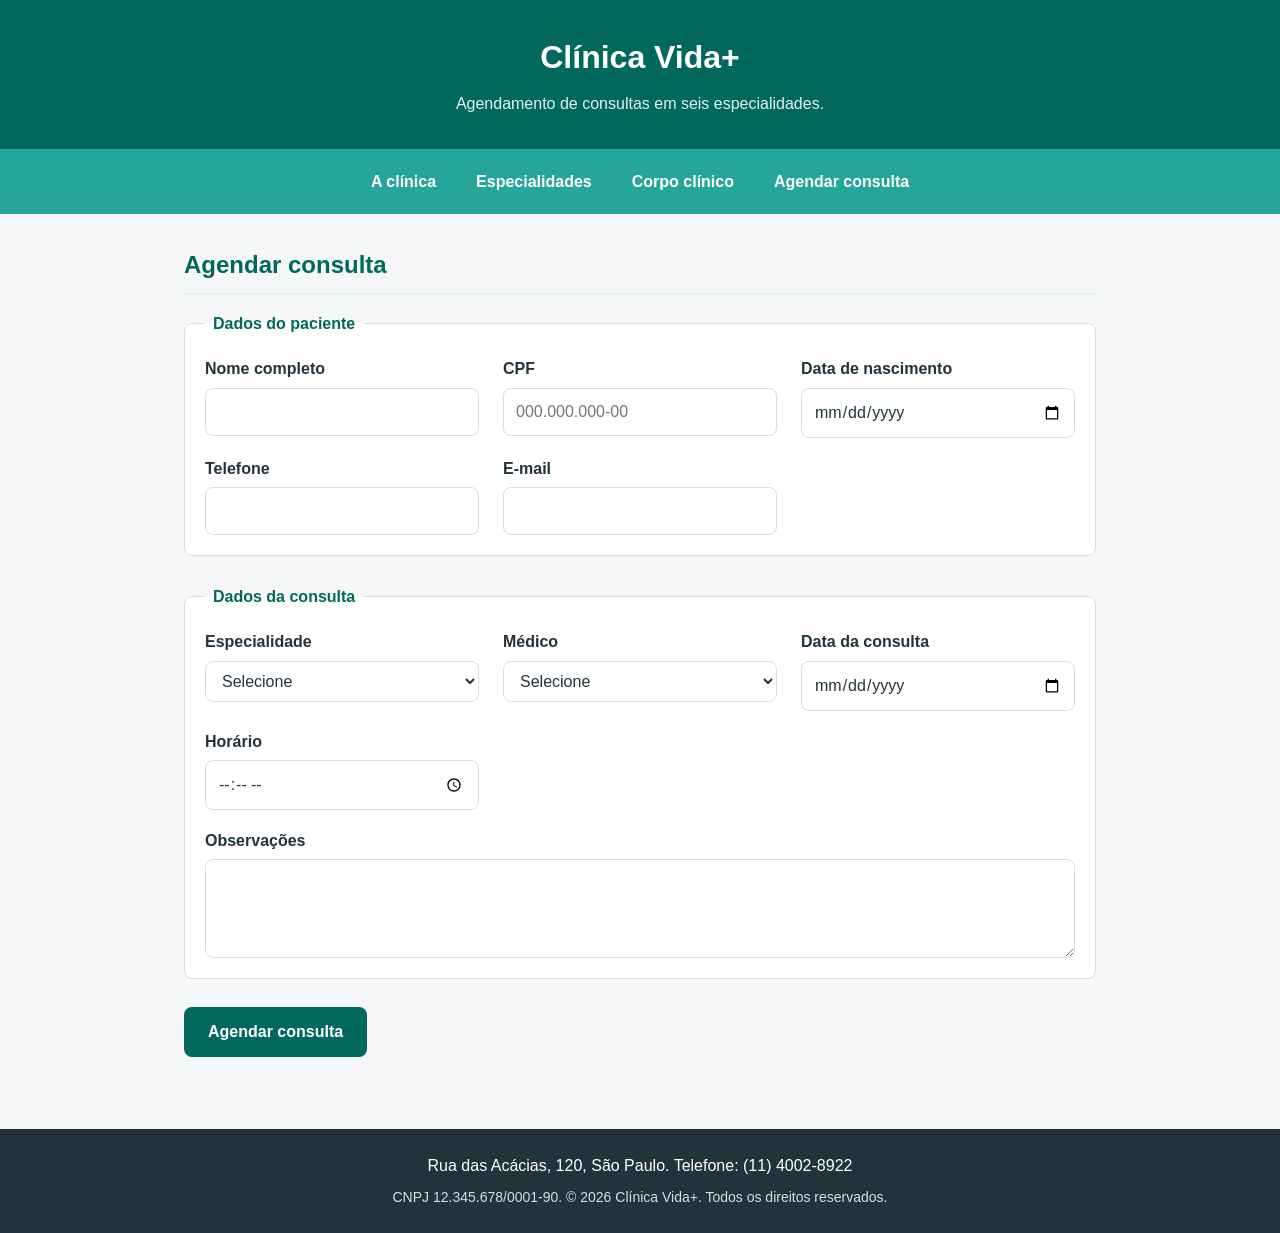
==== agendamento.html @ 06fb3899 "feat: pagina de agendamento com formulario responsivo" ====
<!DOCTYPE html>
<html lang="pt-BR">

<head>
  <meta charset="UTF-8">
  <meta name="viewport" content="width=device-width, initial-scale=1.0">
  <link rel="stylesheet" href="assets/css/site.css">
  <title>Clínica Vida+ | Agendamento de consultas</title>
</head>

<body>
  <header>
    <h1>Clínica Vida+</h1>
    <p>Agendamento de consultas em seis especialidades.</p>
  </header>

  <nav>
    <ul>
      <li><a href="index.html#apresentacao">A clínica</a></li>
      <li><a href="index.html#especialidades">Especialidades</a></li>
      <li><a href="index.html#corpo-clinico">Corpo clínico</a></li>
      <li><a href="agendamento.html">Agendar consulta</a></li>
    </ul>
  </nav>

  <main>
    <section>
      <h2>Agendar consulta</h2>
      <form class="form-agendamento" action="/agendamento" method="post">
        <fieldset>
          <legend>Dados do paciente</legend>
          <div class="form-grid">
            <div class="campo">
              <label for="nome">Nome completo</label>
              <input type="text" id="nome" name="nome" minlength="5" required>
            </div>
            <div class="campo">
              <label for="cpf">CPF</label>
              <input type="text" id="cpf" name="cpf"
                     placeholder="000.000.000-00"
                     pattern="\d{3}\.\d{3}\.\d{3}-\d{2}" required>
            </div>
            <div class="campo">
              <label for="nascimento">Data de nascimento</label>
              <input type="date" id="nascimento" name="nascimento" required>
            </div>
            <div class="campo">
              <label for="telefone">Telefone</label>
              <input type="tel" id="telefone" name="telefone" required>
            </div>
            <div class="campo">
              <label for="email">E-mail</label>
              <input type="email" id="email" name="email" required>
            </div>
          </div>
        </fieldset>

        <fieldset>
          <legend>Dados da consulta</legend>
          <div class="form-grid">
            <div class="campo">
              <label for="especialidade">Especialidade</label>
              <select id="especialidade" name="especialidade" required>
                <option value="">Selecione</option>
                <option value="cardiologia">Cardiologia</option>
                <option value="pediatria">Pediatria</option>
                <option value="ortopedia">Ortopedia</option>
              </select>
            </div>
            <div class="campo">
              <label for="medico">Médico</label>
              <select id="medico" name="medico" required>
                <option value="">Selecione</option>
                <option value="ana-prado">Ana Prado</option>
                <option value="bruno-tavares">Bruno Tavares</option>
                <option value="carla-menezes">Carla Menezes</option>
                <option value="diego-ramalho">Diego Ramalho</option>
                <option value="eliane-sartori">Eliane Sartori</option>
                <option value="felipe-andrade">Felipe Andrade</option>
              </select>
            </div>
            <div class="campo">
              <label for="data">Data da consulta</label>
              <input type="date" id="data" name="data" min="2026-09-01" required>
            </div>
            <div class="campo">
              <label for="horario">Horário</label>
              <input type="time" id="horario" name="horario" min="08:00" max="18:00" required>
            </div>
            <div class="campo campo-largo">
              <label for="observacoes">Observações</label>
              <textarea id="observacoes" name="observacoes" rows="3" maxlength="300"></textarea>
            </div>
          </div>
        </fieldset>

        <button type="submit">Agendar consulta</button>
      </form>
    </section>
  </main>

  <footer>
    <p>Rua das Acácias, 120, São Paulo. Telefone: (11) 4002-8922</p>
    <p>CNPJ 12.345.678/0001-90. &copy; 2026 Clínica Vida+. Todos os direitos reservados.</p>
  </footer>
</body>

</html>
---- assets/css/site.css ----
:root {
  --vida-primaria: #00695c;
  --vida-secundaria: #26a69a;
  --vida-clara: #e0f2f1;
  --vida-fundo: #f5f7f8;
  --vida-superficie: #ffffff;
  --vida-texto: #22333b;
  --vida-texto-suave: #5b6b73;
  --vida-borda: #d5dfe2;
  --fonte-base: "Segoe UI", Arial, Helvetica, sans-serif;
  --raio: 8px;
  --sombra: 0 1px 3px rgba(0, 0, 0, 0.08);
}

* {
  box-sizing: border-box;
}

body {
  margin: 0;
  font-family: var(--fonte-base);
  font-size: 16px;
  line-height: 1.6;
  color: var(--vida-texto);
  background-color: var(--vida-fundo);
}

header {
  padding: 32px 24px;
  text-align: center;
  color: var(--vida-superficie);
  background-color: var(--vida-primaria);
}

header h1 {
  margin: 0 0 8px;
  font-size: 2rem;
}

header p {
  margin: 0;
  color: var(--vida-clara);
}

nav {
  background-color: var(--vida-secundaria);
}

nav ul {
  display: flex;
  flex-wrap: wrap;
  justify-content: center;
  gap: 8px;
  margin: 0;
  padding: 12px 24px;
  list-style: none;
}

nav a {
  display: block;
  padding: 8px 16px;
  font-weight: 600;
  text-decoration: none;
  color: var(--vida-superficie);
  border-radius: var(--raio);
}

nav a:hover,
nav a:focus {
  background-color: var(--vida-primaria);
}

main {
  max-width: 960px;
  margin: 0 auto;
  padding: 32px 24px;
}

section {
  margin-bottom: 40px;
}

h2 {
  margin: 0 0 16px;
  padding-bottom: 8px;
  font-size: 1.5rem;
  color: var(--vida-primaria);
  border-bottom: 2px solid var(--vida-clara);
}

.lista-especialidades {
  display: flex;
  flex-wrap: wrap;
  justify-content: center;
  gap: 20px;
  margin: 0;
  padding: 0;
  list-style: none;
}

.lista-especialidades li {
  width: 260px;
  padding: 20px;
  font-weight: 600;
  color: var(--vida-primaria);
  background-color: var(--vida-superficie);
  border-left: 4px solid var(--vida-secundaria);
  border-radius: var(--raio);
  box-shadow: var(--sombra);
}

table {
  width: 100%;
  border-collapse: collapse;
  background-color: var(--vida-superficie);
  border-radius: var(--raio);
  box-shadow: var(--sombra);
  overflow: hidden;
}

caption {
  caption-side: top;
  padding-bottom: 12px;
  text-align: left;
  font-style: italic;
  color: var(--vida-texto-suave);
}

th,
td {
  padding: 12px 16px;
  text-align: left;
  border-bottom: 1px solid var(--vida-borda);
}

thead th {
  color: var(--vida-superficie);
  background-color: var(--vida-primaria);
}

tbody tr:nth-child(even) {
  background-color: var(--vida-clara);
}

tbody tr:last-child td {
  border-bottom: none;
}

aside {
  max-width: 960px;
  margin: 0 auto 40px;
  padding: 24px;
  background-color: var(--vida-clara);
  border-left: 4px solid var(--vida-primaria);
  border-radius: var(--raio);
}

aside h2 {
  border-bottom: none;
}

aside p {
  margin: 0 0 8px;
}

aside p:last-child {
  margin-bottom: 0;
}

footer {
  padding: 24px;
  text-align: center;
  color: var(--vida-superficie);
  background-color: var(--vida-texto);
}

footer p {
  margin: 0 0 8px;
}

footer p:last-child {
  margin-bottom: 0;
  font-size: 0.875rem;
  color: var(--vida-borda);
}

.form-agendamento {
  margin: 0;
}

fieldset {
  margin: 0 0 28px;
  padding: 20px;
  background-color: var(--vida-superficie);
  border: 1px solid var(--vida-borda);
  border-radius: var(--raio);
}

legend {
  padding: 0 8px;
  font-weight: 700;
  color: var(--vida-primaria);
}

.form-grid {
  display: grid;
  grid-template-columns: 1fr;
  gap: 18px 24px;
}

.campo {
  display: flex;
  flex-direction: column;
  gap: 6px;
}

.campo-largo {
  grid-column: 1 / -1;
}

.campo label {
  font-weight: 600;
}

.campo input,
.campo select,
.campo textarea {
  width: 100%;
  padding: 10px 12px;
  font: inherit;
  color: var(--vida-texto);
  background-color: var(--vida-superficie);
  border: 1px solid var(--vida-borda);
  border-radius: var(--raio);
}

.campo input:focus,
.campo select:focus,
.campo textarea:focus {
  outline: 3px solid #C84B31;
}

.form-agendamento button {
  padding: 12px 24px;
  font: inherit;
  font-weight: 700;
  color: var(--vida-superficie);
  background-color: var(--vida-primaria);
  border: none;
  border-radius: var(--raio);
  cursor: pointer;
}

.form-agendamento button:hover,
.form-agendamento button:focus {
  background-color: var(--vida-secundaria);
}

@media (min-width: 640px) {
  .form-grid {
    grid-template-columns: repeat(2, 1fr);
  }
}

@media (min-width: 1024px) {
  .form-grid {
    grid-template-columns: repeat(3, 1fr);
  }
}
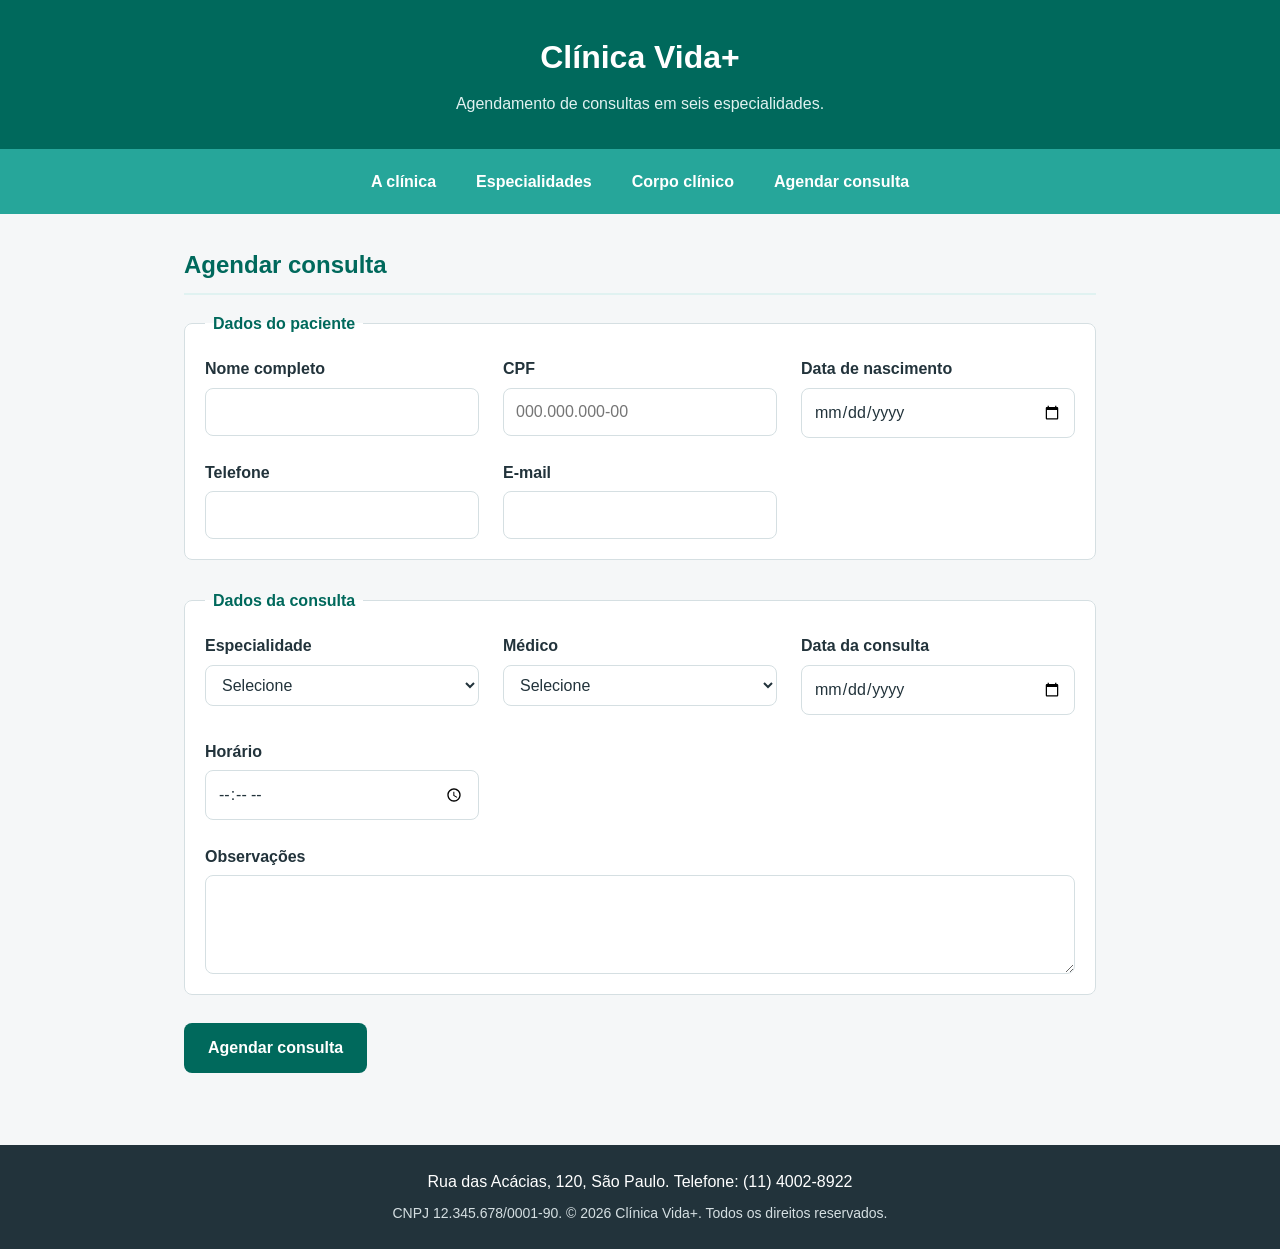
==== commit f3baeaa4: "feat: validacao e filtro em JavaScript no agendamento" ====
--- a/agendamento.html
+++ b/agendamento.html
@@ -5,6 +5,7 @@
   <meta charset="UTF-8">
   <meta name="viewport" content="width=device-width, initial-scale=1.0">
   <link rel="stylesheet" href="assets/css/site.css">
+  <script src="assets/js/agendamento.js" defer></script>
   <title>Clínica Vida+ | Agendamento de consultas</title>
 </head>
 
@@ -26,7 +27,7 @@
   <main>
     <section>
       <h2>Agendar consulta</h2>
-      <form class="form-agendamento" action="/agendamento" method="post">
+      <form id="form-agendamento" class="form-agendamento" action="#" method="post">
         <fieldset>
           <legend>Dados do paciente</legend>
           <div class="form-grid">
@@ -37,8 +38,8 @@
             <div class="campo">
               <label for="cpf">CPF</label>
               <input type="text" id="cpf" name="cpf"
-                     placeholder="000.000.000-00"
-                     pattern="\d{3}\.\d{3}\.\d{3}-\d{2}" required>
+                     placeholder="000.000.000-00" required>
+              <span class="aviso" id="aviso-cpf"></span>
             </div>
             <div class="campo">
               <label for="nascimento">Data de nascimento</label>
@@ -82,10 +83,12 @@
             <div class="campo">
               <label for="data">Data da consulta</label>
               <input type="date" id="data" name="data" min="2026-09-01" required>
+              <span class="aviso" id="aviso-data"></span>
             </div>
             <div class="campo">
               <label for="horario">Horário</label>
-              <input type="time" id="horario" name="horario" min="08:00" max="18:00" required>
+              <input type="time" id="horario" name="horario" required>
+              <span class="aviso" id="aviso-horario"></span>
             </div>
             <div class="campo campo-largo">
               <label for="observacoes">Observações</label>
@@ -95,6 +98,7 @@
         </fieldset>
 
         <button type="submit">Agendar consulta</button>
+        <p id="resumo-agendamento" class="oculto"></p>
       </form>
     </section>
   </main>
--- a/assets/css/site.css
+++ b/assets/css/site.css
@@ -267,3 +267,30 @@
     grid-template-columns: repeat(3, 1fr);
   }
 }
+
+.oculto {
+  display: none;
+}
+
+.aviso {
+  color: #C84B31;
+  font-size: 0.9rem;
+}
+
+.campo-invalido {
+  border-color: #C84B31;
+}
+
+.busca-especialidade {
+  max-width: 360px;
+  margin-bottom: 20px;
+}
+
+#resumo-agendamento {
+  margin-top: 20px;
+  padding: 16px;
+  font-weight: 600;
+  color: var(--vida-primaria);
+  background-color: var(--vida-clara);
+  border-radius: var(--raio);
+}
